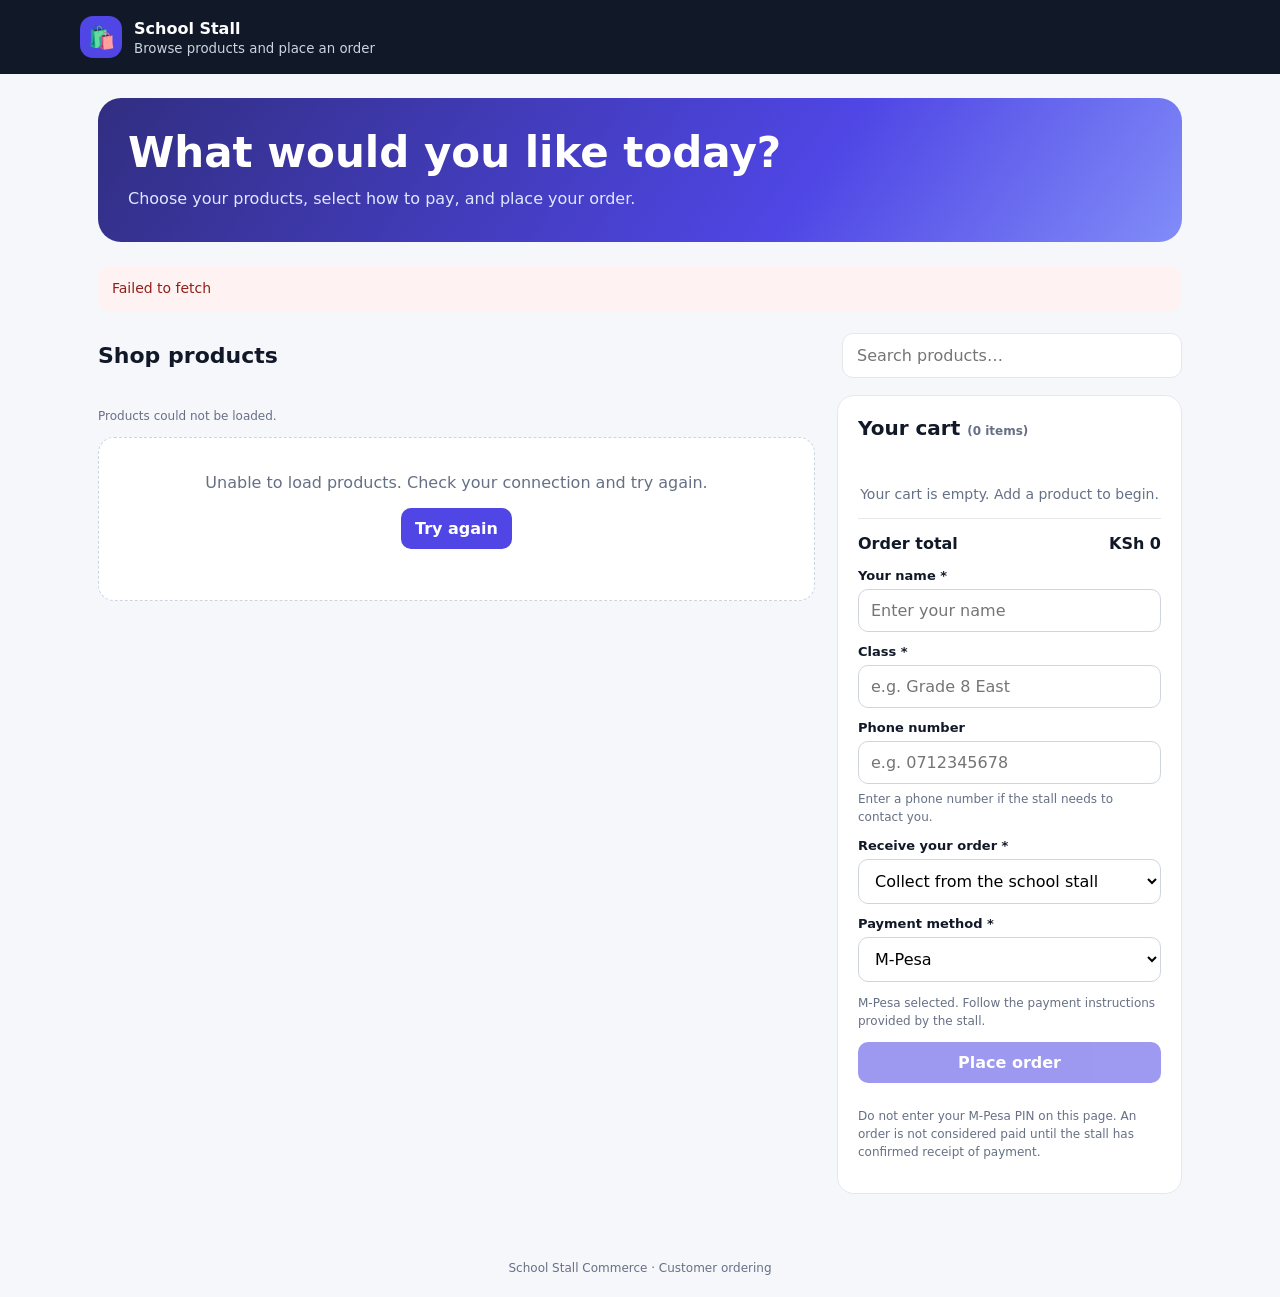
==== frontend/customer.html @ 17bc3225 "Update print statement from 'Hello' to 'Goodbye'" ====
<!DOCTYPE html>
<html lang="en">
<head>
  <meta charset="UTF-8">
  <meta name="viewport" content="width=device-width, initial-scale=1">
  <meta name="theme-color" content="#111827">
  <title>School Stall | Order Online</title>
  <style>
    :root {
      --ink:#111827; --muted:#667085; --brand:#4f46e5;
      --line:#e5e7eb; --page:#f6f7fb; --white:#fff;
      --green:#067647; --red:#b42318;
    }
    * { box-sizing:border-box; }
    body {
      margin:0; background:var(--page); color:var(--ink);
      font-family:system-ui,-apple-system,"Segoe UI",sans-serif;
    }
    button,input,select { font:inherit; }
    button { cursor:pointer; }
    button:disabled { opacity:.55; cursor:not-allowed; }
    .topbar { background:#111827;color:white;padding:16px 20px; }
    .topinner,.container { width:min(1120px,100%);margin:auto; }
    .brand { display:flex;align-items:center;gap:12px;font-weight:800; }
    .logo {
      width:42px;height:42px;display:grid;place-items:center;
      border-radius:13px;background:var(--brand);font-size:22px;
    }
    .brand small { display:block;color:#cbd5e1;font-weight:400;margin-top:3px; }
    .container { padding:24px 18px 45px; }
    .hero {
      padding:30px;border-radius:23px;color:white;margin-bottom:24px;
      background:linear-gradient(125deg,#312e81,#4f46e5 65%,#818cf8);
    }
    .hero h1 { margin:0 0 9px;font-size:clamp(27px,5vw,42px); }
    .hero p { margin:0;color:#e0e7ff;line-height:1.6; }
    .toolbar {
      display:flex;justify-content:space-between;align-items:center;
      gap:14px;margin:22px 0 17px;
    }
    .toolbar h2 { margin:0;font-size:22px; }
    .search {
      width:min(340px,100%);padding:12px 14px;border:1px solid var(--line);
      border-radius:11px;background:white;outline:none;
    }
    .layout {
      display:grid;grid-template-columns:minmax(0,1fr) 345px;
      gap:22px;align-items:start;
    }
    .products { display:grid;grid-template-columns:repeat(2,minmax(0,1fr));gap:15px; }
    .product {
      background:white;border:1px solid var(--line);border-radius:17px;overflow:hidden;
    }
    .product-art {
      height:135px;display:grid;place-items:center;overflow:hidden;
      background:linear-gradient(135deg,#eef2ff,#f5f3ff);font-size:43px;
    }
    .product-art img { width:100%;height:100%;object-fit:contain;padding:10px; }
    .product-body { padding:14px; }
    .product h3 { font-size:16px;margin:0 0 7px;overflow-wrap:anywhere; }
    .desc { font-size:13px;color:var(--muted);line-height:1.45;margin:0 0 12px; }
    .product-bottom { display:flex;justify-content:space-between;align-items:center;gap:8px; }
    .price { font-weight:800; }
    .stock { color:var(--muted);font-size:12px;margin-top:8px; }
    .btn {
      border:0;border-radius:10px;padding:11px 14px;
      background:var(--brand);color:white;font-weight:750;
    }
    .btn:hover:not(:disabled) { background:#3730a3; }
    .btn-light { background:#eef2ff;color:#3730a3; }
    .btn-light:hover:not(:disabled) { background:#e0e7ff; }
    .block { width:100%; }
    .panel {
      position:sticky;top:15px;background:white;border:1px solid var(--line);
      border-radius:17px;padding:20px;
    }
    .panel h2 { margin:0 0 16px;font-size:20px; }
    .hint { color:var(--muted);font-size:12px;line-height:1.5; }
    .empty-cart { text-align:center;color:var(--muted);font-size:14px;padding:16px 0; }
    .cart-list { display:grid;gap:12px;margin-bottom:14px; }
    .cart-item {
      display:grid;grid-template-columns:minmax(0,1fr) auto;gap:8px;
      padding-bottom:12px;border-bottom:1px solid var(--line);
    }
    .cart-name { font-size:14px;font-weight:700;overflow-wrap:anywhere; }
    .cart-sub { font-size:12px;color:var(--muted);margin-top:4px; }
    .qty { display:flex;align-items:center;gap:9px;margin-top:8px; }
    .qty button {
      width:28px;height:28px;border:1px solid var(--line);
      border-radius:7px;background:white;
    }
    .remove { color:var(--red);background:none;border:0;padding:5px 0;font-size:12px; }
    .total {
      display:flex;justify-content:space-between;border-top:1px solid var(--line);
      padding:15px 0;font-weight:800;
    }
    .fields { display:grid;gap:12px; }
    .field-wrap { display:grid;gap:6px; }
    .field-wrap label { font-size:13px;font-weight:700; }
    .field {
      width:100%;min-width:0;padding:11px 12px;border:1px solid #d0d5dd;
      border-radius:10px;background:white;outline:none;
    }
    .field:focus,.search:focus { border-color:var(--brand);box-shadow:0 0 0 3px #4f46e51a; }
    .notice {
      display:none;padding:12px 14px;margin-bottom:16px;
      border-radius:11px;font-size:14px;line-height:1.5;overflow-wrap:anywhere;
    }
    .notice.show { display:block; }
    .error { color:#912018;background:#fef3f2; }
    .success { color:#05603a;background:#ecfdf3; }
    .info { color:#3730a3;background:#eef2ff; }
    .empty-state {
      grid-column:1/-1;padding:35px 18px;border:1px dashed #cbd5e1;
      border-radius:16px;background:white;text-align:center;color:var(--muted);
    }
    footer { text-align:center;padding:22px;color:var(--muted);font-size:12px; }
    @media(max-width:820px) {
      .layout { grid-template-columns:1fr; }
      .panel { position:static; }
    }
    @media(max-width:480px) {
      .container { padding:17px 12px 35px; }
      .hero { padding:23px; }
      .products { gap:10px; }
      .product-art { height:105px;font-size:34px; }
      .product-body { padding:10px; }
      .product h3 { font-size:14px; }
      .product-bottom { align-items:flex-start;flex-direction:column; }
      .product-bottom .btn { width:100%;padding:9px 6px;font-size:12px; }
      .toolbar { align-items:stretch;flex-direction:column; }
      .search { width:100%; }
    }
  </style>
</head>
<body>
  <header class="topbar">
    <div class="topinner brand">
      <div class="logo" aria-hidden="true">🛍️</div>
      <div>School Stall<small>Browse products and place an order</small></div>
    </div>
  </header>

  <main class="container">
    <section class="hero">
      <h1>What would you like today?</h1>
      <p>Choose your products, select how to pay, and place your order.</p>
    </section>

    <div id="notice" class="notice" role="status" aria-live="polite"></div>

    <div class="toolbar">
      <h2>Shop products</h2>
      <input id="search" class="search" type="search"
        placeholder="Search products…" aria-label="Search products">
    </div>

    <div class="layout">
      <section>
        <p id="product-status" class="hint">Loading products…</p>
        <div id="products" class="products"></div>
      </section>

      <aside class="panel">
        <h2>Your cart <span id="cart-count" class="hint">(0 items)</span></h2>
        <div id="cart-list" class="cart-list"></div>
        <div id="cart-empty" class="empty-cart">Your cart is empty. Add a product to begin.</div>

        <div class="total"><span>Order total</span><span id="cart-total">KSh 0</span></div>

        <form id="checkout-form" class="fields">
          <div class="field-wrap">
            <label for="customer-name">Your name *</label>
            <input class="field" id="customer-name" maxlength="80"
              autocomplete="name" required placeholder="Enter your name">
          </div>

          <div class="field-wrap">
            <label for="customer-class">Class *</label>
            <input class="field" id="customer-class" maxlength="40"
              required placeholder="e.g. Grade 8 East">
          </div>

          <div class="field-wrap">
            <label for="customer-phone">Phone number</label>
            <input class="field" id="customer-phone" type="tel"
              maxlength="20" autocomplete="tel" placeholder="e.g. 0712345678">
            <span class="hint">Enter a phone number if the stall needs to contact you.</span>
          </div>

          <div class="field-wrap">
            <label for="fulfilment">Receive your order *</label>
            <select class="field" id="fulfilment" required>
              <option value="collection">Collect from the school stall</option>
              <option value="classroom">Classroom delivery</option>
            </select>
          </div>

          <div class="field-wrap">
            <label for="payment-method">Payment method *</label>
            <select class="field" id="payment-method" required>
              <option value="mpesa">M-Pesa</option>
              <option value="cash">Cash</option>
            </select>
          </div>

          <div id="payment-hint" class="hint">
            M-Pesa selected. Follow the payment instructions provided by the stall.
          </div>

          <button id="place-order" class="btn block" type="submit" disabled>
            Place order
          </button>

          <p class="hint">
            Do not enter your M-Pesa PIN on this page. An order is not considered paid
            until the stall has confirmed receipt of payment.
          </p>
        </form>
      </aside>
    </div>
  </main>

  <footer>School Stall Commerce · Customer ordering</footer>

  <script>
    "use strict";

    const API = "https://school-stall-commerce.priorityfixa.workers.dev";
    const state = {
      products: [],
      cart: new Map(),
      loading: false,
      submitting: false
    };

    const $ = id => document.getElementById(id);

    function escapeHTML(value) {
      return String(value ?? "").replace(/[&<>"']/g, ch => ({
        "&":"&amp;", "<":"&lt;", ">":"&gt;", '"':"&quot;", "'":"&#39;"
      })[ch]);
    }

    function money(value) {
      const amount = Number(value);
      return "KSh " + (Number.isFinite(amount) ? amount : 0).toLocaleString("en-KE", {
        maximumFractionDigits: 2
      });
    }

    function notice(message, type = "info") {
      $("notice").textContent = message;
      $("notice").className = "notice show " + type;
      $("notice").scrollIntoView({behavior:"smooth", block:"nearest"});
    }

    function clearNotice() {
      $("notice").className = "notice";
      $("notice").textContent = "";
    }

    function idOf(p) { return String(p.id ?? p.productId ?? p._id ?? ""); }
    function nameOf(p) { return String(p.name ?? p.productName ?? p.title ?? "Product"); }
    function priceOf(p) { return Number(p.sellingPrice ?? p.price ?? 0); }
    function stockOf(p) { return Number(p.stockQuantity ?? p.stock ?? p.quantityAvailable ?? 0); }
    function descOf(p) { return String(p.description ?? p.details ?? "Available from the school stall."); }
    function imageOf(p) { return String(p.imageUrl ?? p.image ?? p.imageURL ?? ""); }

    function active(p) {
      return p.active !== false && p.isActive !== false &&
        String(p.status ?? "active").toLowerCase() !== "inactive";
    }

    function unwrap(payload) {
      if (Array.isArray(payload)) return payload;
      if (Array.isArray(payload.products)) return payload.products;
      if (Array.isArray(payload.data)) return payload.data;
      if (payload.data && Array.isArray(payload.data.products)) return payload.data.products;
      return [];
    }

    async function loadProducts() {
      if (state.loading) return;
      state.loading = true;
      $("product-status").textContent = "Loading products…";

      try {
        const response = await fetch(API + "/api/products", {
          headers: {Accept:"application/json"},
          cache: "no-store"
        });
        const data = await response.json().catch(() => ({}));

        if (!response.ok || data.success === false || data.error) {
          throw new Error(data.message || data.error || "Could not load products.");
        }

        state.products = unwrap(data).filter(p =>
          idOf(p) &&
          active(p) &&
          Number.isFinite(priceOf(p)) &&
          priceOf(p) >= 0
        );

        for (const [id, item] of state.cart.entries()) {
          const fresh = state.products.find(p => idOf(p) === id);
          if (!fresh || stockOf(fresh) <= 0) {
            state.cart.delete(id);
          } else {
            item.product = fresh;
            item.quantity = Math.min(item.quantity, stockOf(fresh));
          }
        }

        renderProducts();
        renderCart();
        $("product-status").textContent =
          state.products.filter(p => stockOf(p) > 0).length + " products in stock";
      } catch (err) {
        $("product-status").textContent = "Products could not be loaded.";
        $("products").innerHTML =
          '<div class="empty-state">Unable to load products. Check your connection and try again.' +
          '<p><button class="btn" id="retry" type="button">Try again</button></p></div>';
        $("retry")?.addEventListener("click", loadProducts);
        notice(err.message || "Could not connect to the shop.", "error");
      } finally {
        state.loading = false;
      }
    }

    function renderProducts() {
      const query = $("search").value.trim().toLowerCase();
      const products = state.products.filter(p =>
        stockOf(p) > 0 &&
        (nameOf(p).toLowerCase().includes(query) ||
         descOf(p).toLowerCase().includes(query))
      );

      if (!products.length) {
        $("products").innerHTML =
          '<div class="empty-state">No matching products are currently in stock.</div>';
        return;
      }

      $("products").innerHTML = products.map(p => {
        const id = idOf(p);
        const name = nameOf(p);
        const image = imageOf(p);
        const art = image
          ? '<img src="' + escapeHTML(image) + '" alt="' + escapeHTML(name) +
            '" loading="lazy" referrerpolicy="no-referrer" onerror="this.parentElement.textContent=\'🛍️\'">'
          : "🛍️";

        return '<article class="product">' +
          '<div class="product-art">' + art + '</div>' +
          '<div class="product-body">' +
          '<h3>' + escapeHTML(name) + '</h3>' +
          '<p class="desc">' + escapeHTML(descOf(p)) + '</p>' +
          '<div class="product-bottom"><span class="price">' + money(priceOf(p)) + '</span>' +
          '<button class="btn btn-light add-btn" type="button" data-id="' +
          escapeHTML(id) + '">Add to cart</button></div>' +
          '<div class="stock">' + stockOf(p) + ' in stock</div>' +
          '</div></article>';
      }).join("");

      $("products").querySelectorAll(".add-btn").forEach(button =>
        button.addEventListener("click", () => addToCart(button.dataset.id))
      );
    }

    function addToCart(id) {
      clearNotice();
      const product = state.products.find(p => idOf(p) === id);
      if (!product) return notice("That product is no longer available.", "error");

      const item = state.cart.get(id);
      const next = (item?.quantity || 0) + 1;
      if (next > stockOf(product)) {
        return notice("Only " + stockOf(product) + " unit(s) are available.", "error");
      }

      state.cart.set(id, {product, quantity:next});
      renderCart();
      notice(nameOf(product) + " added to your cart.", "success");
    }

    function changeQty(id, delta) {
      const item = state.cart.get(id);
      if (!item) return;

      const next = item.quantity + delta;
      if (next <= 0) state.cart.delete(id);
      else if (next > stockOf(item.product)) {
        notice("Only " + stockOf(item.product) + " unit(s) are available.", "error");
      } else item.quantity = next;

      renderCart();
    }

    function renderCart() {
      const entries = [...state.cart.entries()];
      const count = entries.reduce((sum, [,item]) => sum + item.quantity, 0);
      const total = entries.reduce((sum, [,item]) =>
        sum + priceOf(item.product) * item.quantity, 0);

      $("cart-count").textContent = "(" + count + " item" + (count === 1 ? "" : "s") + ")";
      $("cart-total").textContent = money(total);
      $("cart-empty").style.display = entries.length ? "none" : "block";

      $("cart-list").innerHTML = entries.map(([id,item]) => {
        const name = nameOf(item.product);
        const price = priceOf(item.product);
        return '<div class="cart-item"><div>' +
          '<div class="cart-name">' + escapeHTML(name) + '</div>' +
          '<div class="cart-sub">' + money(price) + ' each</div>' +
          '<div class="qty">' +
          '<button type="button" aria-label="Decrease quantity" data-action="minus" data-id="' + escapeHTML(id) + '">−</button>' +
          '<span>' + item.quantity + '</span>' +
          '<button type="button" aria-label="Increase quantity" data-action="plus" data-id="' + escapeHTML(id) + '">+</button>' +
          '</div><button class="remove" type="button" data-action="remove" data-id="' +
          escapeHTML(id) + '">Remove</button></div>' +
          '<strong>' + money(price * item.quantity) + '</strong></div>';
      }).join("");

      $("cart-list").querySelectorAll("[data-action]").forEach(button => {
        button.addEventListener("click", () => {
          const id = button.dataset.id;
          if (button.dataset.action === "plus") changeQty(id, 1);
          if (button.dataset.action === "minus") changeQty(id, -1);
          if (button.dataset.action === "remove") {
            state.cart.delete(id);
            renderCart();
          }
        });
      });

      $("place-order").disabled = state.submitting || entries.length === 0;
      $("place-order").textContent = state.submitting ? "Submitting order…" : "Place order";
    }

    $("search").addEventListener("input", renderProducts);

    $("payment-method").addEventListener("change", () => {
      $("payment-hint").textContent = $("payment-method").value === "mpesa"
        ? "M-Pesa selected. The current API may not initiate an STK Push; follow the stall's payment instructions. Payment must be confirmed separately."
        : "Cash selected. Please hand the cash to the stall when placing your order and ask the seller to record the payment.";
    });

    async function validateCartWithServer() {
      const response = await fetch(API + "/api/products", {
        headers: {Accept:"application/json"},
        cache: "no-store"
      });
      const data = await response.json().catch(() => ({}));

      if (!response.ok || data.success === false || data.error) {
        throw new Error("We could not verify current stock. Please try again.");
      }

      const latest = unwrap(data);
      const items = [];

      for (const [id, cartItem] of state.cart.entries()) {
        const product = latest.find(p => idOf(p) === id && active(p));

        if (!product) {
          throw new Error(nameOf(cartItem.product) + " is no longer available. Remove it and try again.");
        }

        if (!Number.isFinite(stockOf(product)) || stockOf(product) < cartItem.quantity) {
          throw new Error("Not enough stock for " + nameOf(product) +
            ". Available quantity: " + Math.max(0, stockOf(product) || 0) + ".");
        }

        if (!Number.isFinite(priceOf(product)) || priceOf(product) < 0) {
          throw new Error("Invalid price for " + nameOf(product) + ". Please contact the stall.");
        }

        items.push({
          productId: id,
          quantity: cartItem.quantity
        });
      }

      return items;
    }

    $("checkout-form").addEventListener("submit", async event => {
      event.preventDefault();
      if (state.submitting) return;
      clearNotice();

      const name = $("customer-name").value.trim();
      const className = $("customer-class").value.trim();
      const phone = $("customer-phone").value.trim();
      const fulfilment = $("fulfilment").value;
      const method = $("payment-method").value;

      if (!name || !className) {
        return notice("Please enter your name and class.", "error");
      }

      if (!state.cart.size) {
        return notice("Your cart is empty. Add products before ordering.", "error");
      }

      if (method === "mpesa" && !phone) {
        return notice("Please enter your phone number for M-Pesa payment instructions.", "error");
      }

      state.submitting = true;
      renderCart();

      try {
        const items = await validateCartWithServer();
        const deliveryText = fulfilment === "classroom"
          ? "Classroom delivery" : "Collection at stall";

        // The existing Worker accepts cash, mpesa and credit.
        // Use credit for cash orders so selecting cash does not falsely
        // mark the order paid. Seller records cash when actually received.
        const apiPaymentMethod = method === "cash" ? "credit" : "mpesa";

        const payload = {
          sellerName: "Online Customer",
          customerName: name + " | Class: " + className + " | " + deliveryText,
          customerPhone: phone,
          paymentMethod: apiPaymentMethod,
          items: items
        };

        const response = await fetch(API + "/api/orders", {
          method: "POST",
          headers: {
            "Content-Type":"application/json",
            "Accept":"application/json"
          },
          body: JSON.stringify(payload)
        });

        const result = await response.json().catch(() => ({}));
        if (!response.ok || result.success === false || result.error) {
          throw new Error(result.message || result.error || "The order could not be placed. Please try again.");
        }

        const order = result.order ?? result.data?.order ?? result.data ?? result;
        const orderId = order.id ?? order.orderId ?? result.orderId ?? "Submitted";

        state.cart.clear();
        renderCart();
        $("checkout-form").reset();
        $("payment-hint").textContent =
          "M-Pesa selected. Follow the stall's payment instructions.";

        if (method === "mpesa") {
          notice(
            "Order submitted. Reference: " + orderId +
            ". M-Pesa payment has NOT been verified by this page. Follow the stall's payment instructions and wait for confirmation.",
            "success"
          );
        } else {
          notice(
            "Order submitted. Reference: " + orderId +
            ". Please pay cash to the stall when placing the order and ask the seller to record receipt. The order is not marked paid by this page.",
            "success"
          );
        }

        await loadProducts();
      } catch (err) {
        notice(err.message || "Could not submit your order. Please try again.", "error");
      } finally {
        state.submitting = false;
        renderCart();
      }
    });

    loadProducts();
  </script>
</body>
</html>
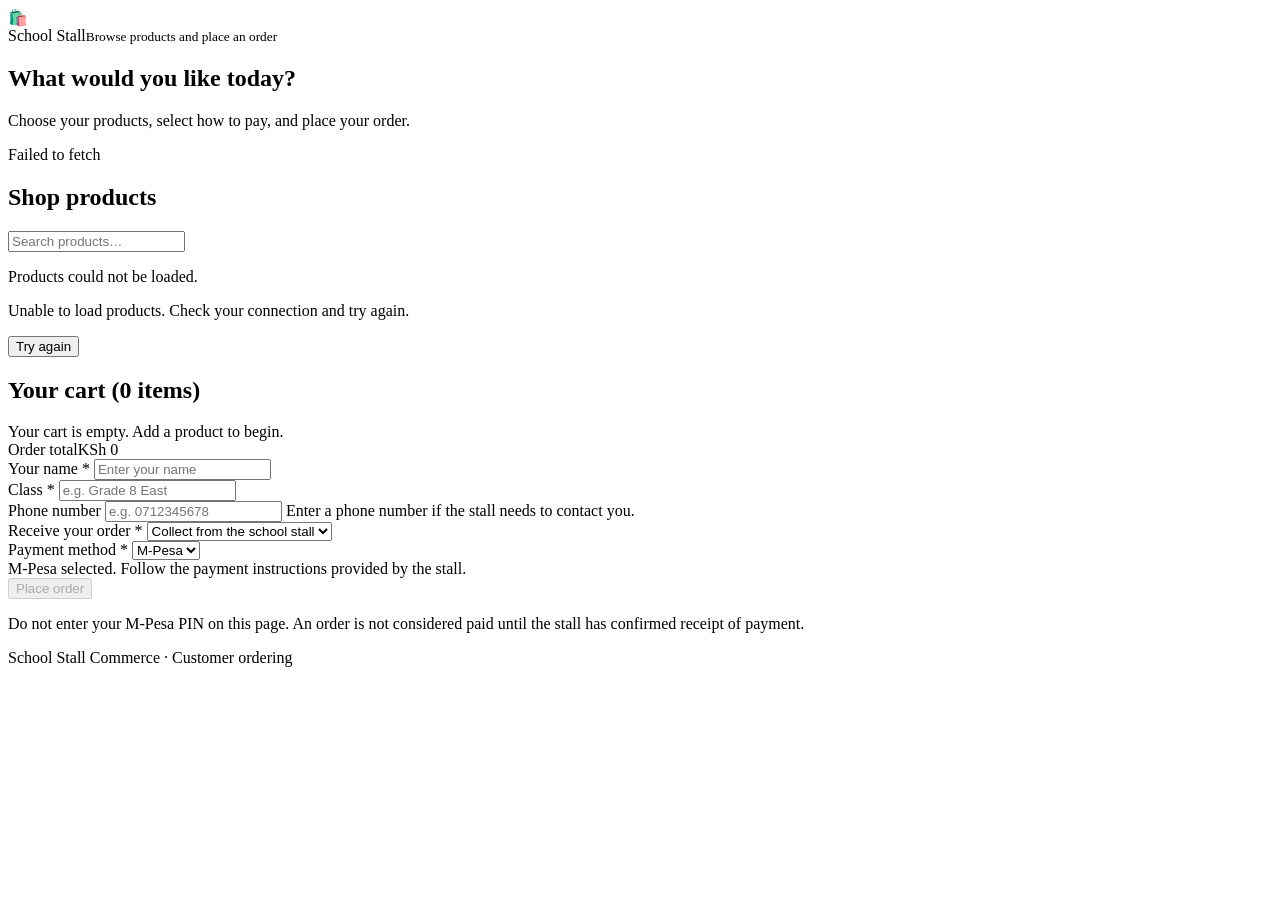
==== commit 04ccdabb: "Update customer.html" ====
--- a/frontend/customer.html
+++ b/frontend/customer.html
@@ -1,4 +1,3 @@
-
 <!DOCTYPE html>
 <html lang="en">
 <head>
@@ -6,7 +5,8 @@
   <meta name="viewport" content="width=device-width, initial-scale=1">
   <meta name="theme-color" content="#111827">
   <title>School Stall | Order Online</title>
-  <style>
+  <link rel="stylesheet" href="style.css">
+<!-- <style>
     :root {
       --ink:#111827; --muted:#667085; --brand:#4f46e5;
       --line:#e5e7eb; --page:#f6f7fb; --white:#fff;
@@ -53,10 +53,11 @@
       background:white;border:1px solid var(--line);border-radius:17px;overflow:hidden;
     }
     .product-art {
-      height:135px;display:grid;place-items:center;overflow:hidden;
-      background:linear-gradient(135deg,#eef2ff,#f5f3ff);font-size:43px;
-    }
-    .product-art img { width:100%;height:100%;object-fit:contain;padding:10px; }
+      height:120px;display:grid;place-items:center;overflow:hidden;
+      background:#fff;font-size:43px;
+    }
+    /* Fixed height + contain = the whole picture is shown, just smaller. */
+    .product-art img { display:block;width:100%;height:120px;object-fit:contain;padding:8px; }
     .product-body { padding:14px; }
     .product h3 { font-size:16px;margin:0 0 7px;overflow-wrap:anywhere; }
     .desc { font-size:13px;color:var(--muted);line-height:1.45;margin:0 0 12px; }
@@ -124,7 +125,8 @@
       .container { padding:17px 12px 35px; }
       .hero { padding:23px; }
       .products { gap:10px; }
-      .product-art { height:105px;font-size:34px; }
+      .product-art { height:95px;font-size:34px; }
+      .product-art img { height:95px;padding:6px; }
       .product-body { padding:10px; }
       .product h3 { font-size:14px; }
       .product-bottom { align-items:flex-start;flex-direction:column; }
@@ -132,7 +134,7 @@
       .toolbar { align-items:stretch;flex-direction:column; }
       .search { width:100%; }
     }
-  </style>
+  </style> -->
 </head>
 <body>
   <header class="topbar">
@@ -228,6 +230,10 @@
     "use strict";
 
     const API = "https://school-stall-commerce.priorityfixa.workers.dev";
+
+    // Public list: contains only id, name, price and stock (no costs).
+    const PRODUCTS_URL = API + "/api/products/public";
+
     const state = {
       products: [],
       cart: new Map(),
@@ -250,10 +256,12 @@
       });
     }
 
-    function notice(message, type = "info") {
+    // Scrolling is only used for errors and the final confirmation, so
+    // adding items to the cart does not make the page jump on mobile.
+    function notice(message, type = "info", scroll = false) {
       $("notice").textContent = message;
       $("notice").className = "notice show " + type;
-      $("notice").scrollIntoView({behavior:"smooth", block:"nearest"});
+      if (scroll) $("notice").scrollIntoView({behavior:"smooth", block:"nearest"});
     }
 
     function clearNotice() {
@@ -266,7 +274,12 @@
     function priceOf(p) { return Number(p.sellingPrice ?? p.price ?? 0); }
     function stockOf(p) { return Number(p.stockQuantity ?? p.stock ?? p.quantityAvailable ?? 0); }
     function descOf(p) { return String(p.description ?? p.details ?? "Available from the school stall."); }
-    function imageOf(p) { return String(p.imageUrl ?? p.image ?? p.imageURL ?? ""); }
+    // File names are loaded from frontend/images/; full links are used as-is.
+    function imageOf(p) {
+      const url = String(p.imageUrl ?? p.image ?? p.imageURL ?? "").trim();
+      if (!url) return "";
+      return /^https?:\/\//i.test(url) ? url : "images/" + url;
+    }
 
     function active(p) {
       return p.active !== false && p.isActive !== false &&
@@ -287,7 +300,7 @@
       $("product-status").textContent = "Loading products…";
 
       try {
-        const response = await fetch(API + "/api/products", {
+        const response = await fetch(PRODUCTS_URL, {
           headers: {Accept:"application/json"},
           cache: "no-store"
         });
@@ -324,7 +337,7 @@
           '<div class="empty-state">Unable to load products. Check your connection and try again.' +
           '<p><button class="btn" id="retry" type="button">Try again</button></p></div>';
         $("retry")?.addEventListener("click", loadProducts);
-        notice(err.message || "Could not connect to the shop.", "error");
+        notice(err.message || "Could not connect to the shop.", "error", true);
       } finally {
         state.loading = false;
       }
@@ -373,12 +386,12 @@
     function addToCart(id) {
       clearNotice();
       const product = state.products.find(p => idOf(p) === id);
-      if (!product) return notice("That product is no longer available.", "error");
+      if (!product) return notice("That product is no longer available.", "error", true);
 
       const item = state.cart.get(id);
       const next = (item?.quantity || 0) + 1;
       if (next > stockOf(product)) {
-        return notice("Only " + stockOf(product) + " unit(s) are available.", "error");
+        return notice("Only " + stockOf(product) + " unit(s) are available.", "error", true);
       }
 
       state.cart.set(id, {product, quantity:next});
@@ -393,7 +406,7 @@
       const next = item.quantity + delta;
       if (next <= 0) state.cart.delete(id);
       else if (next > stockOf(item.product)) {
-        notice("Only " + stockOf(item.product) + " unit(s) are available.", "error");
+        notice("Only " + stockOf(item.product) + " unit(s) are available.", "error", true);
       } else item.quantity = next;
 
       renderCart();
@@ -444,12 +457,12 @@
 
     $("payment-method").addEventListener("change", () => {
       $("payment-hint").textContent = $("payment-method").value === "mpesa"
-        ? "M-Pesa selected. The current API may not initiate an STK Push; follow the stall's payment instructions. Payment must be confirmed separately."
-        : "Cash selected. Please hand the cash to the stall when placing your order and ask the seller to record the payment.";
+        ? "M-Pesa selected. Follow the stall's payment instructions. Payment must be confirmed by the stall separately."
+        : "Cash selected. Please hand the cash to the stall and ask the seller to record the payment.";
     });
 
     async function validateCartWithServer() {
-      const response = await fetch(API + "/api/products", {
+      const response = await fetch(PRODUCTS_URL, {
         headers: {Accept:"application/json"},
         cache: "no-store"
       });
@@ -499,15 +512,15 @@
       const method = $("payment-method").value;
 
       if (!name || !className) {
-        return notice("Please enter your name and class.", "error");
+        return notice("Please enter your name and class.", "error", true);
       }
 
       if (!state.cart.size) {
-        return notice("Your cart is empty. Add products before ordering.", "error");
+        return notice("Your cart is empty. Add products before ordering.", "error", true);
       }
 
       if (method === "mpesa" && !phone) {
-        return notice("Please enter your phone number for M-Pesa payment instructions.", "error");
+        return notice("Please enter your phone number for M-Pesa payment instructions.", "error", true);
       }
 
       state.submitting = true;
@@ -515,18 +528,17 @@
 
       try {
         const items = await validateCartWithServer();
-        const deliveryText = fulfilment === "classroom"
-          ? "Classroom delivery" : "Collection at stall";
-
-        // The existing Worker accepts cash, mpesa and credit.
-        // Use credit for cash orders so selecting cash does not falsely
-        // mark the order paid. Seller records cash when actually received.
+
+        // Online orders can never be marked paid by this page.
+        // The Worker rejects "cash" without a seller PIN, so cash orders are
+        // sent as "credit" (unpaid). The seller records the cash when received.
         const apiPaymentMethod = method === "cash" ? "credit" : "mpesa";
 
         const payload = {
-          sellerName: "Online Customer",
-          customerName: name + " | Class: " + className + " | " + deliveryText,
+          customerName: name,
+          customerClass: className,
           customerPhone: phone,
+          fulfilment: fulfilment,
           paymentMethod: apiPaymentMethod,
           items: items
         };
@@ -558,19 +570,19 @@
           notice(
             "Order submitted. Reference: " + orderId +
             ". M-Pesa payment has NOT been verified by this page. Follow the stall's payment instructions and wait for confirmation.",
-            "success"
+            "success", true
           );
         } else {
           notice(
             "Order submitted. Reference: " + orderId +
-            ". Please pay cash to the stall when placing the order and ask the seller to record receipt. The order is not marked paid by this page.",
-            "success"
+            ". Please pay cash to the stall and ask the seller to record receipt. The order is not marked paid by this page.",
+            "success", true
           );
         }
 
         await loadProducts();
       } catch (err) {
-        notice(err.message || "Could not submit your order. Please try again.", "error");
+        notice(err.message || "Could not submit your order. Please try again.", "error", true);
       } finally {
         state.submitting = false;
         renderCart();
